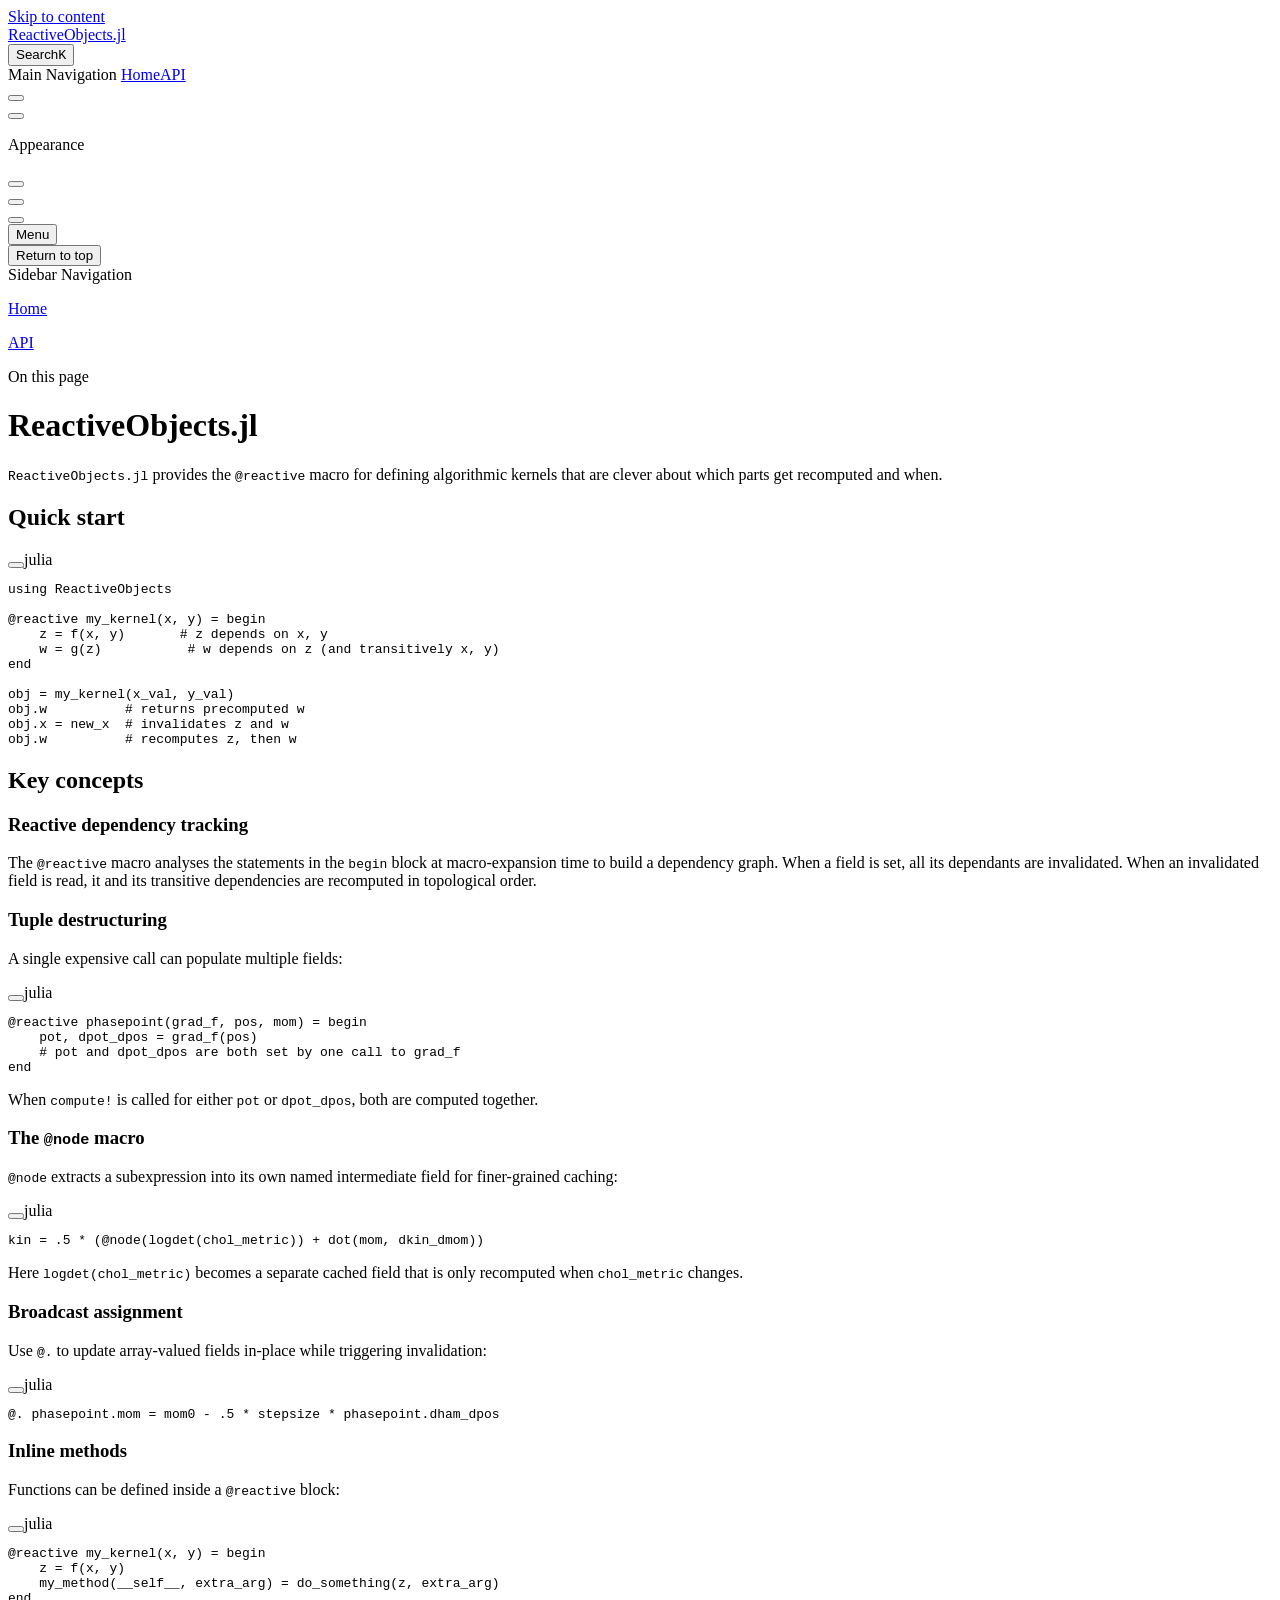
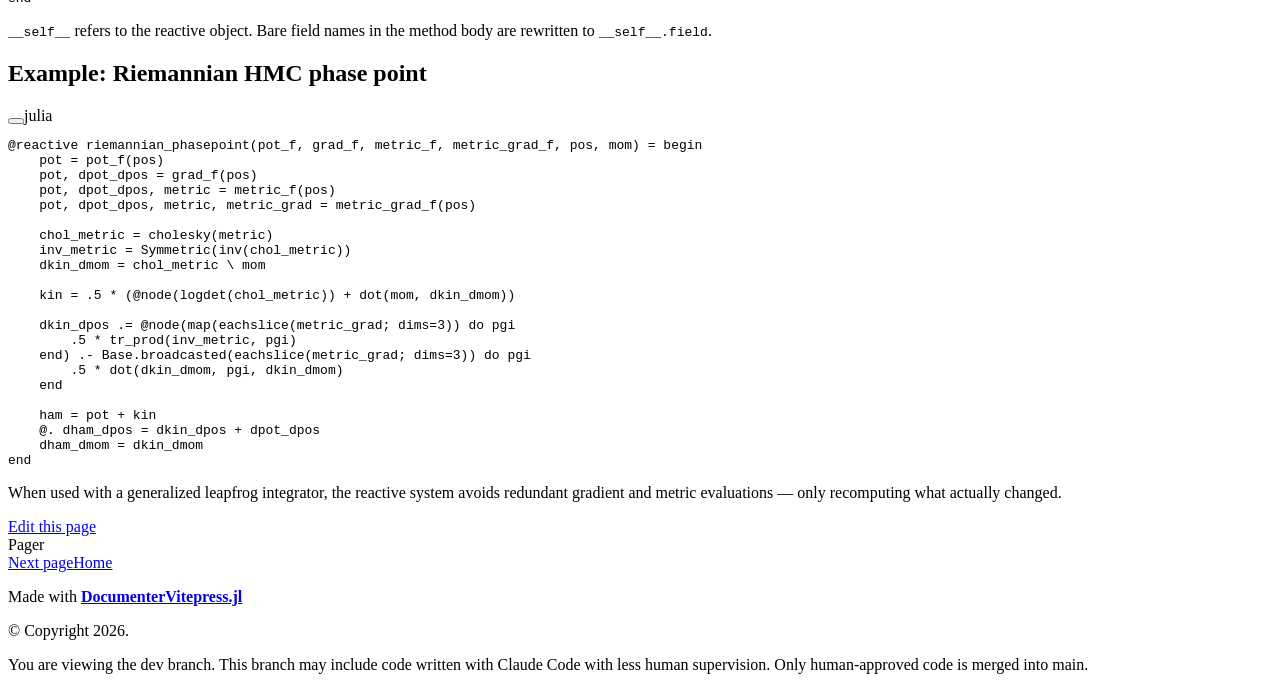
==== dev/index.html @ 57cd817f "build based on 8963e9d" ====
<!DOCTYPE html>
<html lang="en-US" dir="ltr">
  <head>
    <meta charset="utf-8">
    <meta name="viewport" content="width=device-width,initial-scale=1">
    <title>ReactiveObjects.jl</title>
    <meta name="description" content="Documentation for ReactiveObjects.jl">
    <meta name="generator" content="VitePress v1.6.4">
    <link rel="preload stylesheet" href="/ReactiveObjects.jl/dev/assets/style.dXjeJxON.css" as="style">
    <link rel="preload stylesheet" href="/ReactiveObjects.jl/dev/vp-icons.css" as="style">
    
    <script type="module" src="/ReactiveObjects.jl/dev/assets/app.Cey020go.js"></script>
    <link rel="preload" href="/ReactiveObjects.jl/dev/assets/inter-roman-latin.Di8DUHzh.woff2" as="font" type="font/woff2" crossorigin="">
    <link rel="modulepreload" href="/ReactiveObjects.jl/dev/assets/chunks/theme.Bztl6dAS.js">
    <link rel="modulepreload" href="/ReactiveObjects.jl/dev/assets/chunks/framework.Cctqs7mJ.js">
    <link rel="modulepreload" href="/ReactiveObjects.jl/dev/assets/index.md.0nLxZVmX.lean.js">
    <script src="/ReactiveObjects.jl/versions.js"></script>
    <script src="/ReactiveObjects.jl/dev/siteinfo.js"></script>
    <script id="check-dark-mode">(()=>{const e=localStorage.getItem("vitepress-theme-appearance")||"auto",a=window.matchMedia("(prefers-color-scheme: dark)").matches;(!e||e==="auto"?a:e==="dark")&&document.documentElement.classList.add("dark")})();</script>
    <script id="check-mac-os">document.documentElement.classList.toggle("mac",/Mac|iPhone|iPod|iPad/i.test(navigator.platform));</script>
  </head>
  <body>
    <div id="app"><div class="Layout" data-v-a9a9e638><!--[--><!--]--><!--[--><span tabindex="-1" data-v-492508fc></span><a href="#VPContent" class="VPSkipLink visually-hidden" data-v-492508fc>Skip to content</a><!--]--><!----><header class="VPNav" data-v-a9a9e638 data-v-f1e365da><div class="VPNavBar" data-v-f1e365da data-v-822684d1><div class="wrapper" data-v-822684d1><div class="container" data-v-822684d1><div class="title" data-v-822684d1><div class="VPNavBarTitle has-sidebar" data-v-822684d1 data-v-0f4f798b><a class="title" href="/ReactiveObjects.jl/dev/" data-v-0f4f798b><!--[--><!--]--><!----><span data-v-0f4f798b>ReactiveObjects.jl</span><!--[--><!--]--></a></div></div><div class="content" data-v-822684d1><div class="content-body" data-v-822684d1><!--[--><!--]--><div class="VPNavBarSearch search" data-v-822684d1><!--[--><!----><div id="local-search"><button type="button" class="DocSearch DocSearch-Button" aria-label="Search"><span class="DocSearch-Button-Container"><span class="vp-icon DocSearch-Search-Icon"></span><span class="DocSearch-Button-Placeholder">Search</span></span><span class="DocSearch-Button-Keys"><kbd class="DocSearch-Button-Key"></kbd><kbd class="DocSearch-Button-Key">K</kbd></span></button></div><!--]--></div><nav aria-labelledby="main-nav-aria-label" class="VPNavBarMenu menu" data-v-822684d1 data-v-e6d46098><span id="main-nav-aria-label" class="visually-hidden" data-v-e6d46098> Main Navigation </span><!--[--><!--[--><a class="VPLink link VPNavBarMenuLink" href="/ReactiveObjects.jl/dev/index" tabindex="0" data-v-e6d46098 data-v-956ec74c><!--[--><span data-v-956ec74c>Home</span><!--]--></a><!--]--><!--[--><a class="VPLink link VPNavBarMenuLink" href="/ReactiveObjects.jl/dev/api" tabindex="0" data-v-e6d46098 data-v-956ec74c><!--[--><span data-v-956ec74c>API</span><!--]--></a><!--]--><!--[--><!----><!--]--><!--]--></nav><!----><div class="VPNavBarAppearance appearance" data-v-822684d1 data-v-af096f4a><button class="VPSwitch VPSwitchAppearance" type="button" role="switch" title aria-checked="false" data-v-af096f4a data-v-e40a8bb6 data-v-4a1c76db><span class="check" data-v-4a1c76db><span class="icon" data-v-4a1c76db><!--[--><span class="vpi-sun sun" data-v-e40a8bb6></span><span class="vpi-moon moon" data-v-e40a8bb6></span><!--]--></span></span></button></div><div class="VPSocialLinks VPNavBarSocialLinks social-links" data-v-822684d1 data-v-164c457f data-v-ee7a9424><!--[--><a class="VPSocialLink no-icon" href="https://github.com/nsiccha/ReactiveObjects.jl" aria-label="github" target="_blank" rel="noopener" data-v-ee7a9424 data-v-d26d30cb><span class="vpi-social-github"></span></a><!--]--></div><div class="VPFlyout VPNavBarExtra extra" data-v-822684d1 data-v-925effce data-v-04f5c5e9><button type="button" class="button" aria-haspopup="true" aria-expanded="false" aria-label="extra navigation" data-v-04f5c5e9><span class="vpi-more-horizontal icon" data-v-04f5c5e9></span></button><div class="menu" data-v-04f5c5e9><div class="VPMenu" data-v-04f5c5e9 data-v-7dd3104a><!----><!--[--><!--[--><!----><div class="group" data-v-925effce><div class="item appearance" data-v-925effce><p class="label" data-v-925effce>Appearance</p><div class="appearance-action" data-v-925effce><button class="VPSwitch VPSwitchAppearance" type="button" role="switch" title aria-checked="false" data-v-925effce data-v-e40a8bb6 data-v-4a1c76db><span class="check" data-v-4a1c76db><span class="icon" data-v-4a1c76db><!--[--><span class="vpi-sun sun" data-v-e40a8bb6></span><span class="vpi-moon moon" data-v-e40a8bb6></span><!--]--></span></span></button></div></div></div><div class="group" data-v-925effce><div class="item social-links" data-v-925effce><div class="VPSocialLinks social-links-list" data-v-925effce data-v-ee7a9424><!--[--><a class="VPSocialLink no-icon" href="https://github.com/nsiccha/ReactiveObjects.jl" aria-label="github" target="_blank" rel="noopener" data-v-ee7a9424 data-v-d26d30cb><span class="vpi-social-github"></span></a><!--]--></div></div></div><!--]--><!--]--></div></div></div><!--[--><!--[--><!--[--><div class="VPFlyout VPNolebaseEnhancedReadabilitiesMenu VPNolebaseEnhancedReadabilitiesMenuFlyout" aria-label="Enhanced Readability" role="menuitem" data-v-04f5c5e9><button type="button" class="button" aria-haspopup="true" aria-expanded="false" data-v-04f5c5e9><span class="text" data-v-04f5c5e9><span class="i-icon-park-outline:book-open option-icon" data-v-04f5c5e9></span><!----><span class="vpi-chevron-down text-icon" data-v-04f5c5e9></span></span></button><div class="menu" data-v-04f5c5e9><div class="VPMenu" data-v-04f5c5e9 data-v-7dd3104a><!----><!--[--><!--]--></div></div></div><!--]--><!--]--><!--]--><button type="button" class="VPNavBarHamburger hamburger" aria-label="mobile navigation" aria-expanded="false" aria-controls="VPNavScreen" data-v-822684d1 data-v-5dea55bf><span class="container" data-v-5dea55bf><span class="top" data-v-5dea55bf></span><span class="middle" data-v-5dea55bf></span><span class="bottom" data-v-5dea55bf></span></span></button></div></div></div></div><div class="divider" data-v-822684d1><div class="divider-line" data-v-822684d1></div></div></div><!----></header><div class="VPLocalNav has-sidebar empty" data-v-a9a9e638 data-v-070ab83d><div class="container" data-v-070ab83d><button class="menu" aria-expanded="false" aria-controls="VPSidebarNav" data-v-070ab83d><span class="vpi-align-left menu-icon" data-v-070ab83d></span><span class="menu-text" data-v-070ab83d>Menu</span></button><div class="VPLocalNavOutlineDropdown" style="--vp-vh:0px;" data-v-070ab83d data-v-168ddf5d><button data-v-168ddf5d>Return to top</button><!----></div></div></div><aside class="VPSidebar" data-v-a9a9e638 data-v-18756405><div class="curtain" data-v-18756405></div><nav class="nav" id="VPSidebarNav" aria-labelledby="sidebar-aria-label" tabindex="-1" data-v-18756405><span class="visually-hidden" id="sidebar-aria-label" data-v-18756405> Sidebar Navigation </span><!--[--><!--]--><!--[--><div class="no-transition group" data-v-9e426adc><section class="VPSidebarItem level-0" data-v-9e426adc data-v-a4b0d9bf><!----><div class="items" data-v-a4b0d9bf><!--[--><div class="VPSidebarItem level-1 is-link" data-v-a4b0d9bf data-v-a4b0d9bf><div class="item" data-v-a4b0d9bf><div class="indicator" data-v-a4b0d9bf></div><a class="VPLink link link" href="/ReactiveObjects.jl/dev/index" data-v-a4b0d9bf><!--[--><p class="text" data-v-a4b0d9bf>Home</p><!--]--></a><!----></div><!----></div><div class="VPSidebarItem level-1 is-link" data-v-a4b0d9bf data-v-a4b0d9bf><div class="item" data-v-a4b0d9bf><div class="indicator" data-v-a4b0d9bf></div><a class="VPLink link link" href="/ReactiveObjects.jl/dev/api" data-v-a4b0d9bf><!--[--><p class="text" data-v-a4b0d9bf>API</p><!--]--></a><!----></div><!----></div><!--]--></div></section></div><!--]--><!--[--><!--]--></nav></aside><div class="VPContent has-sidebar" id="VPContent" data-v-a9a9e638 data-v-91765379><div class="VPDoc has-sidebar has-aside" data-v-91765379 data-v-83890dd9><!--[--><!--]--><div class="container" data-v-83890dd9><div class="aside" data-v-83890dd9><div class="aside-curtain" data-v-83890dd9></div><div class="aside-container" data-v-83890dd9><div class="aside-content" data-v-83890dd9><div class="VPDocAside" data-v-83890dd9 data-v-6d7b3c46><!--[--><!--]--><!--[--><!--]--><nav aria-labelledby="doc-outline-aria-label" class="VPDocAsideOutline" data-v-6d7b3c46 data-v-b38bf2ff><div class="content" data-v-b38bf2ff><div class="outline-marker" data-v-b38bf2ff></div><div aria-level="2" class="outline-title" id="doc-outline-aria-label" role="heading" data-v-b38bf2ff>On this page</div><ul class="VPDocOutlineItem root" data-v-b38bf2ff data-v-3f927ebe><!--[--><!--]--></ul></div></nav><!--[--><!--]--><div class="spacer" data-v-6d7b3c46></div><!--[--><!--]--><!----><!--[--><!--]--><!--[--><!--]--></div></div></div></div><div class="content" data-v-83890dd9><div class="content-container" data-v-83890dd9><!--[--><!--]--><main class="main" data-v-83890dd9><div style="position:relative;" class="vp-doc _ReactiveObjects_jl_dev_" data-v-83890dd9><div><h1 id="ReactiveObjects.jl" tabindex="-1">ReactiveObjects.jl <a class="header-anchor" href="#ReactiveObjects.jl" aria-label="Permalink to &quot;ReactiveObjects.jl {#ReactiveObjects.jl}&quot;">​</a></h1><p><code>ReactiveObjects.jl</code> provides the <code>@reactive</code> macro for defining algorithmic kernels that are clever about which parts get recomputed and when.</p><h2 id="Quick-start" tabindex="-1">Quick start <a class="header-anchor" href="#Quick-start" aria-label="Permalink to &quot;Quick start {#Quick-start}&quot;">​</a></h2><div class="language-julia vp-adaptive-theme"><button title="Copy Code" class="copy"></button><span class="lang">julia</span><pre class="shiki shiki-themes github-light github-dark vp-code" tabindex="0"><code><span class="line"><span style="--shiki-light:#D73A49;--shiki-dark:#F97583;">using</span><span style="--shiki-light:#24292E;--shiki-dark:#E1E4E8;"> ReactiveObjects</span></span>
<span class="line"></span>
<span class="line"><span style="--shiki-light:#005CC5;--shiki-dark:#79B8FF;">@reactive</span><span style="--shiki-light:#6F42C1;--shiki-dark:#B392F0;"> my_kernel</span><span style="--shiki-light:#24292E;--shiki-dark:#E1E4E8;">(x, y) </span><span style="--shiki-light:#D73A49;--shiki-dark:#F97583;">=</span><span style="--shiki-light:#D73A49;--shiki-dark:#F97583;"> begin</span></span>
<span class="line"><span style="--shiki-light:#24292E;--shiki-dark:#E1E4E8;">    z </span><span style="--shiki-light:#D73A49;--shiki-dark:#F97583;">=</span><span style="--shiki-light:#005CC5;--shiki-dark:#79B8FF;"> f</span><span style="--shiki-light:#24292E;--shiki-dark:#E1E4E8;">(x, y)       </span><span style="--shiki-light:#6A737D;--shiki-dark:#6A737D;"># z depends on x, y</span></span>
<span class="line"><span style="--shiki-light:#24292E;--shiki-dark:#E1E4E8;">    w </span><span style="--shiki-light:#D73A49;--shiki-dark:#F97583;">=</span><span style="--shiki-light:#005CC5;--shiki-dark:#79B8FF;"> g</span><span style="--shiki-light:#24292E;--shiki-dark:#E1E4E8;">(z)           </span><span style="--shiki-light:#6A737D;--shiki-dark:#6A737D;"># w depends on z (and transitively x, y)</span></span>
<span class="line"><span style="--shiki-light:#D73A49;--shiki-dark:#F97583;">end</span></span>
<span class="line"></span>
<span class="line"><span style="--shiki-light:#24292E;--shiki-dark:#E1E4E8;">obj </span><span style="--shiki-light:#D73A49;--shiki-dark:#F97583;">=</span><span style="--shiki-light:#005CC5;--shiki-dark:#79B8FF;"> my_kernel</span><span style="--shiki-light:#24292E;--shiki-dark:#E1E4E8;">(x_val, y_val)</span></span>
<span class="line"><span style="--shiki-light:#24292E;--shiki-dark:#E1E4E8;">obj</span><span style="--shiki-light:#D73A49;--shiki-dark:#F97583;">.</span><span style="--shiki-light:#24292E;--shiki-dark:#E1E4E8;">w          </span><span style="--shiki-light:#6A737D;--shiki-dark:#6A737D;"># returns precomputed w</span></span>
<span class="line"><span style="--shiki-light:#24292E;--shiki-dark:#E1E4E8;">obj</span><span style="--shiki-light:#D73A49;--shiki-dark:#F97583;">.</span><span style="--shiki-light:#24292E;--shiki-dark:#E1E4E8;">x </span><span style="--shiki-light:#D73A49;--shiki-dark:#F97583;">=</span><span style="--shiki-light:#24292E;--shiki-dark:#E1E4E8;"> new_x  </span><span style="--shiki-light:#6A737D;--shiki-dark:#6A737D;"># invalidates z and w</span></span>
<span class="line"><span style="--shiki-light:#24292E;--shiki-dark:#E1E4E8;">obj</span><span style="--shiki-light:#D73A49;--shiki-dark:#F97583;">.</span><span style="--shiki-light:#24292E;--shiki-dark:#E1E4E8;">w          </span><span style="--shiki-light:#6A737D;--shiki-dark:#6A737D;"># recomputes z, then w</span></span></code></pre></div><h2 id="Key-concepts" tabindex="-1">Key concepts <a class="header-anchor" href="#Key-concepts" aria-label="Permalink to &quot;Key concepts {#Key-concepts}&quot;">​</a></h2><h3 id="Reactive-dependency-tracking" tabindex="-1">Reactive dependency tracking <a class="header-anchor" href="#Reactive-dependency-tracking" aria-label="Permalink to &quot;Reactive dependency tracking {#Reactive-dependency-tracking}&quot;">​</a></h3><p>The <code>@reactive</code> macro analyses the statements in the <code>begin</code> block at macro-expansion time to build a dependency graph. When a field is set, all its dependants are invalidated. When an invalidated field is read, it and its transitive dependencies are recomputed in topological order.</p><h3 id="Tuple-destructuring" tabindex="-1">Tuple destructuring <a class="header-anchor" href="#Tuple-destructuring" aria-label="Permalink to &quot;Tuple destructuring {#Tuple-destructuring}&quot;">​</a></h3><p>A single expensive call can populate multiple fields:</p><div class="language-julia vp-adaptive-theme"><button title="Copy Code" class="copy"></button><span class="lang">julia</span><pre class="shiki shiki-themes github-light github-dark vp-code" tabindex="0"><code><span class="line"><span style="--shiki-light:#005CC5;--shiki-dark:#79B8FF;">@reactive</span><span style="--shiki-light:#6F42C1;--shiki-dark:#B392F0;"> phasepoint</span><span style="--shiki-light:#24292E;--shiki-dark:#E1E4E8;">(grad_f, pos, mom) </span><span style="--shiki-light:#D73A49;--shiki-dark:#F97583;">=</span><span style="--shiki-light:#D73A49;--shiki-dark:#F97583;"> begin</span></span>
<span class="line"><span style="--shiki-light:#24292E;--shiki-dark:#E1E4E8;">    pot, dpot_dpos </span><span style="--shiki-light:#D73A49;--shiki-dark:#F97583;">=</span><span style="--shiki-light:#005CC5;--shiki-dark:#79B8FF;"> grad_f</span><span style="--shiki-light:#24292E;--shiki-dark:#E1E4E8;">(pos)</span></span>
<span class="line"><span style="--shiki-light:#6A737D;--shiki-dark:#6A737D;">    # pot and dpot_dpos are both set by one call to grad_f</span></span>
<span class="line"><span style="--shiki-light:#D73A49;--shiki-dark:#F97583;">end</span></span></code></pre></div><p>When <code>compute!</code> is called for either <code>pot</code> or <code>dpot_dpos</code>, both are computed together.</p><h3 id="The-@node-macro" tabindex="-1">The <code>@node</code> macro <a class="header-anchor" href="#The-@node-macro" aria-label="Permalink to &quot;The `@node` macro {#The-@node-macro}&quot;">​</a></h3><p><code>@node</code> extracts a subexpression into its own named intermediate field for finer-grained caching:</p><div class="language-julia vp-adaptive-theme"><button title="Copy Code" class="copy"></button><span class="lang">julia</span><pre class="shiki shiki-themes github-light github-dark vp-code" tabindex="0"><code><span class="line"><span style="--shiki-light:#24292E;--shiki-dark:#E1E4E8;">kin </span><span style="--shiki-light:#D73A49;--shiki-dark:#F97583;">=</span><span style="--shiki-light:#24292E;--shiki-dark:#E1E4E8;"> .</span><span style="--shiki-light:#005CC5;--shiki-dark:#79B8FF;">5</span><span style="--shiki-light:#D73A49;--shiki-dark:#F97583;"> *</span><span style="--shiki-light:#24292E;--shiki-dark:#E1E4E8;"> (</span><span style="--shiki-light:#005CC5;--shiki-dark:#79B8FF;">@node</span><span style="--shiki-light:#24292E;--shiki-dark:#E1E4E8;">(</span><span style="--shiki-light:#005CC5;--shiki-dark:#79B8FF;">logdet</span><span style="--shiki-light:#24292E;--shiki-dark:#E1E4E8;">(chol_metric)) </span><span style="--shiki-light:#D73A49;--shiki-dark:#F97583;">+</span><span style="--shiki-light:#005CC5;--shiki-dark:#79B8FF;"> dot</span><span style="--shiki-light:#24292E;--shiki-dark:#E1E4E8;">(mom, dkin_dmom))</span></span></code></pre></div><p>Here <code>logdet(chol_metric)</code> becomes a separate cached field that is only recomputed when <code>chol_metric</code> changes.</p><h3 id="Broadcast-assignment" tabindex="-1">Broadcast assignment <a class="header-anchor" href="#Broadcast-assignment" aria-label="Permalink to &quot;Broadcast assignment {#Broadcast-assignment}&quot;">​</a></h3><p>Use <code>@.</code> to update array-valued fields in-place while triggering invalidation:</p><div class="language-julia vp-adaptive-theme"><button title="Copy Code" class="copy"></button><span class="lang">julia</span><pre class="shiki shiki-themes github-light github-dark vp-code" tabindex="0"><code><span class="line"><span style="--shiki-light:#005CC5;--shiki-dark:#79B8FF;">@.</span><span style="--shiki-light:#24292E;--shiki-dark:#E1E4E8;"> phasepoint</span><span style="--shiki-light:#D73A49;--shiki-dark:#F97583;">.</span><span style="--shiki-light:#24292E;--shiki-dark:#E1E4E8;">mom </span><span style="--shiki-light:#D73A49;--shiki-dark:#F97583;">=</span><span style="--shiki-light:#24292E;--shiki-dark:#E1E4E8;"> mom0 </span><span style="--shiki-light:#D73A49;--shiki-dark:#F97583;">-</span><span style="--shiki-light:#24292E;--shiki-dark:#E1E4E8;"> .</span><span style="--shiki-light:#005CC5;--shiki-dark:#79B8FF;">5</span><span style="--shiki-light:#D73A49;--shiki-dark:#F97583;"> *</span><span style="--shiki-light:#24292E;--shiki-dark:#E1E4E8;"> stepsize </span><span style="--shiki-light:#D73A49;--shiki-dark:#F97583;">*</span><span style="--shiki-light:#24292E;--shiki-dark:#E1E4E8;"> phasepoint</span><span style="--shiki-light:#D73A49;--shiki-dark:#F97583;">.</span><span style="--shiki-light:#24292E;--shiki-dark:#E1E4E8;">dham_dpos</span></span></code></pre></div><h3 id="Inline-methods" tabindex="-1">Inline methods <a class="header-anchor" href="#Inline-methods" aria-label="Permalink to &quot;Inline methods {#Inline-methods}&quot;">​</a></h3><p>Functions can be defined inside a <code>@reactive</code> block:</p><div class="language-julia vp-adaptive-theme"><button title="Copy Code" class="copy"></button><span class="lang">julia</span><pre class="shiki shiki-themes github-light github-dark vp-code" tabindex="0"><code><span class="line"><span style="--shiki-light:#005CC5;--shiki-dark:#79B8FF;">@reactive</span><span style="--shiki-light:#6F42C1;--shiki-dark:#B392F0;"> my_kernel</span><span style="--shiki-light:#24292E;--shiki-dark:#E1E4E8;">(x, y) </span><span style="--shiki-light:#D73A49;--shiki-dark:#F97583;">=</span><span style="--shiki-light:#D73A49;--shiki-dark:#F97583;"> begin</span></span>
<span class="line"><span style="--shiki-light:#24292E;--shiki-dark:#E1E4E8;">    z </span><span style="--shiki-light:#D73A49;--shiki-dark:#F97583;">=</span><span style="--shiki-light:#005CC5;--shiki-dark:#79B8FF;"> f</span><span style="--shiki-light:#24292E;--shiki-dark:#E1E4E8;">(x, y)</span></span>
<span class="line"><span style="--shiki-light:#6F42C1;--shiki-dark:#B392F0;">    my_method</span><span style="--shiki-light:#24292E;--shiki-dark:#E1E4E8;">(__self__, extra_arg) </span><span style="--shiki-light:#D73A49;--shiki-dark:#F97583;">=</span><span style="--shiki-light:#005CC5;--shiki-dark:#79B8FF;"> do_something</span><span style="--shiki-light:#24292E;--shiki-dark:#E1E4E8;">(z, extra_arg)</span></span>
<span class="line"><span style="--shiki-light:#D73A49;--shiki-dark:#F97583;">end</span></span></code></pre></div><p><code>__self__</code> refers to the reactive object. Bare field names in the method body are rewritten to <code>__self__.field</code>.</p><h2 id="Example:-Riemannian-HMC-phase-point" tabindex="-1">Example: Riemannian HMC phase point <a class="header-anchor" href="#Example:-Riemannian-HMC-phase-point" aria-label="Permalink to &quot;Example: Riemannian HMC phase point {#Example:-Riemannian-HMC-phase-point}&quot;">​</a></h2><div class="language-julia vp-adaptive-theme"><button title="Copy Code" class="copy"></button><span class="lang">julia</span><pre class="shiki shiki-themes github-light github-dark vp-code" tabindex="0"><code><span class="line"><span style="--shiki-light:#005CC5;--shiki-dark:#79B8FF;">@reactive</span><span style="--shiki-light:#6F42C1;--shiki-dark:#B392F0;"> riemannian_phasepoint</span><span style="--shiki-light:#24292E;--shiki-dark:#E1E4E8;">(pot_f, grad_f, metric_f, metric_grad_f, pos, mom) </span><span style="--shiki-light:#D73A49;--shiki-dark:#F97583;">=</span><span style="--shiki-light:#D73A49;--shiki-dark:#F97583;"> begin</span></span>
<span class="line"><span style="--shiki-light:#24292E;--shiki-dark:#E1E4E8;">    pot </span><span style="--shiki-light:#D73A49;--shiki-dark:#F97583;">=</span><span style="--shiki-light:#005CC5;--shiki-dark:#79B8FF;"> pot_f</span><span style="--shiki-light:#24292E;--shiki-dark:#E1E4E8;">(pos)</span></span>
<span class="line"><span style="--shiki-light:#24292E;--shiki-dark:#E1E4E8;">    pot, dpot_dpos </span><span style="--shiki-light:#D73A49;--shiki-dark:#F97583;">=</span><span style="--shiki-light:#005CC5;--shiki-dark:#79B8FF;"> grad_f</span><span style="--shiki-light:#24292E;--shiki-dark:#E1E4E8;">(pos)</span></span>
<span class="line"><span style="--shiki-light:#24292E;--shiki-dark:#E1E4E8;">    pot, dpot_dpos, metric </span><span style="--shiki-light:#D73A49;--shiki-dark:#F97583;">=</span><span style="--shiki-light:#005CC5;--shiki-dark:#79B8FF;"> metric_f</span><span style="--shiki-light:#24292E;--shiki-dark:#E1E4E8;">(pos)</span></span>
<span class="line"><span style="--shiki-light:#24292E;--shiki-dark:#E1E4E8;">    pot, dpot_dpos, metric, metric_grad </span><span style="--shiki-light:#D73A49;--shiki-dark:#F97583;">=</span><span style="--shiki-light:#005CC5;--shiki-dark:#79B8FF;"> metric_grad_f</span><span style="--shiki-light:#24292E;--shiki-dark:#E1E4E8;">(pos)</span></span>
<span class="line"></span>
<span class="line"><span style="--shiki-light:#24292E;--shiki-dark:#E1E4E8;">    chol_metric </span><span style="--shiki-light:#D73A49;--shiki-dark:#F97583;">=</span><span style="--shiki-light:#005CC5;--shiki-dark:#79B8FF;"> cholesky</span><span style="--shiki-light:#24292E;--shiki-dark:#E1E4E8;">(metric)</span></span>
<span class="line"><span style="--shiki-light:#24292E;--shiki-dark:#E1E4E8;">    inv_metric </span><span style="--shiki-light:#D73A49;--shiki-dark:#F97583;">=</span><span style="--shiki-light:#005CC5;--shiki-dark:#79B8FF;"> Symmetric</span><span style="--shiki-light:#24292E;--shiki-dark:#E1E4E8;">(</span><span style="--shiki-light:#005CC5;--shiki-dark:#79B8FF;">inv</span><span style="--shiki-light:#24292E;--shiki-dark:#E1E4E8;">(chol_metric))</span></span>
<span class="line"><span style="--shiki-light:#24292E;--shiki-dark:#E1E4E8;">    dkin_dmom </span><span style="--shiki-light:#D73A49;--shiki-dark:#F97583;">=</span><span style="--shiki-light:#24292E;--shiki-dark:#E1E4E8;"> chol_metric </span><span style="--shiki-light:#D73A49;--shiki-dark:#F97583;">\</span><span style="--shiki-light:#24292E;--shiki-dark:#E1E4E8;"> mom</span></span>
<span class="line"></span>
<span class="line"><span style="--shiki-light:#24292E;--shiki-dark:#E1E4E8;">    kin </span><span style="--shiki-light:#D73A49;--shiki-dark:#F97583;">=</span><span style="--shiki-light:#24292E;--shiki-dark:#E1E4E8;"> .</span><span style="--shiki-light:#005CC5;--shiki-dark:#79B8FF;">5</span><span style="--shiki-light:#D73A49;--shiki-dark:#F97583;"> *</span><span style="--shiki-light:#24292E;--shiki-dark:#E1E4E8;"> (</span><span style="--shiki-light:#005CC5;--shiki-dark:#79B8FF;">@node</span><span style="--shiki-light:#24292E;--shiki-dark:#E1E4E8;">(</span><span style="--shiki-light:#005CC5;--shiki-dark:#79B8FF;">logdet</span><span style="--shiki-light:#24292E;--shiki-dark:#E1E4E8;">(chol_metric)) </span><span style="--shiki-light:#D73A49;--shiki-dark:#F97583;">+</span><span style="--shiki-light:#005CC5;--shiki-dark:#79B8FF;"> dot</span><span style="--shiki-light:#24292E;--shiki-dark:#E1E4E8;">(mom, dkin_dmom))</span></span>
<span class="line"></span>
<span class="line"><span style="--shiki-light:#24292E;--shiki-dark:#E1E4E8;">    dkin_dpos .</span><span style="--shiki-light:#D73A49;--shiki-dark:#F97583;">=</span><span style="--shiki-light:#005CC5;--shiki-dark:#79B8FF;"> @node</span><span style="--shiki-light:#24292E;--shiki-dark:#E1E4E8;">(</span><span style="--shiki-light:#005CC5;--shiki-dark:#79B8FF;">map</span><span style="--shiki-light:#24292E;--shiki-dark:#E1E4E8;">(</span><span style="--shiki-light:#005CC5;--shiki-dark:#79B8FF;">eachslice</span><span style="--shiki-light:#24292E;--shiki-dark:#E1E4E8;">(metric_grad; dims</span><span style="--shiki-light:#D73A49;--shiki-dark:#F97583;">=</span><span style="--shiki-light:#005CC5;--shiki-dark:#79B8FF;">3</span><span style="--shiki-light:#24292E;--shiki-dark:#E1E4E8;">)) </span><span style="--shiki-light:#D73A49;--shiki-dark:#F97583;">do</span><span style="--shiki-light:#24292E;--shiki-dark:#E1E4E8;"> pgi</span></span>
<span class="line"><span style="--shiki-light:#24292E;--shiki-dark:#E1E4E8;">        .</span><span style="--shiki-light:#005CC5;--shiki-dark:#79B8FF;">5</span><span style="--shiki-light:#D73A49;--shiki-dark:#F97583;"> *</span><span style="--shiki-light:#005CC5;--shiki-dark:#79B8FF;"> tr_prod</span><span style="--shiki-light:#24292E;--shiki-dark:#E1E4E8;">(inv_metric, pgi)</span></span>
<span class="line"><span style="--shiki-light:#D73A49;--shiki-dark:#F97583;">    end</span><span style="--shiki-light:#24292E;--shiki-dark:#E1E4E8;">) </span><span style="--shiki-light:#D73A49;--shiki-dark:#F97583;">.-</span><span style="--shiki-light:#24292E;--shiki-dark:#E1E4E8;"> Base</span><span style="--shiki-light:#D73A49;--shiki-dark:#F97583;">.</span><span style="--shiki-light:#005CC5;--shiki-dark:#79B8FF;">broadcasted</span><span style="--shiki-light:#24292E;--shiki-dark:#E1E4E8;">(</span><span style="--shiki-light:#005CC5;--shiki-dark:#79B8FF;">eachslice</span><span style="--shiki-light:#24292E;--shiki-dark:#E1E4E8;">(metric_grad; dims</span><span style="--shiki-light:#D73A49;--shiki-dark:#F97583;">=</span><span style="--shiki-light:#005CC5;--shiki-dark:#79B8FF;">3</span><span style="--shiki-light:#24292E;--shiki-dark:#E1E4E8;">)) </span><span style="--shiki-light:#D73A49;--shiki-dark:#F97583;">do</span><span style="--shiki-light:#24292E;--shiki-dark:#E1E4E8;"> pgi</span></span>
<span class="line"><span style="--shiki-light:#24292E;--shiki-dark:#E1E4E8;">        .</span><span style="--shiki-light:#005CC5;--shiki-dark:#79B8FF;">5</span><span style="--shiki-light:#D73A49;--shiki-dark:#F97583;"> *</span><span style="--shiki-light:#005CC5;--shiki-dark:#79B8FF;"> dot</span><span style="--shiki-light:#24292E;--shiki-dark:#E1E4E8;">(dkin_dmom, pgi, dkin_dmom)</span></span>
<span class="line"><span style="--shiki-light:#D73A49;--shiki-dark:#F97583;">    end</span></span>
<span class="line"></span>
<span class="line"><span style="--shiki-light:#24292E;--shiki-dark:#E1E4E8;">    ham </span><span style="--shiki-light:#D73A49;--shiki-dark:#F97583;">=</span><span style="--shiki-light:#24292E;--shiki-dark:#E1E4E8;"> pot </span><span style="--shiki-light:#D73A49;--shiki-dark:#F97583;">+</span><span style="--shiki-light:#24292E;--shiki-dark:#E1E4E8;"> kin</span></span>
<span class="line"><span style="--shiki-light:#005CC5;--shiki-dark:#79B8FF;">    @.</span><span style="--shiki-light:#24292E;--shiki-dark:#E1E4E8;"> dham_dpos </span><span style="--shiki-light:#D73A49;--shiki-dark:#F97583;">=</span><span style="--shiki-light:#24292E;--shiki-dark:#E1E4E8;"> dkin_dpos </span><span style="--shiki-light:#D73A49;--shiki-dark:#F97583;">+</span><span style="--shiki-light:#24292E;--shiki-dark:#E1E4E8;"> dpot_dpos</span></span>
<span class="line"><span style="--shiki-light:#24292E;--shiki-dark:#E1E4E8;">    dham_dmom </span><span style="--shiki-light:#D73A49;--shiki-dark:#F97583;">=</span><span style="--shiki-light:#24292E;--shiki-dark:#E1E4E8;"> dkin_dmom</span></span>
<span class="line"><span style="--shiki-light:#D73A49;--shiki-dark:#F97583;">end</span></span></code></pre></div><p>When used with a generalized leapfrog integrator, the reactive system avoids redundant gradient and metric evaluations — only recomputing what actually changed.</p></div></div></main><footer class="VPDocFooter" data-v-83890dd9 data-v-4f9813fa><!--[--><!--]--><div class="edit-info" data-v-4f9813fa><div class="edit-link" data-v-4f9813fa><a class="VPLink link vp-external-link-icon no-icon edit-link-button" href="https://github.com/nsiccha/ReactiveObjects.jl/edit/dev/docs/src/index.md" target="_blank" rel="noreferrer" data-v-4f9813fa><!--[--><span class="vpi-square-pen edit-link-icon" data-v-4f9813fa></span> Edit this page<!--]--></a></div><!----></div><nav class="prev-next" aria-labelledby="doc-footer-aria-label" data-v-4f9813fa><span class="visually-hidden" id="doc-footer-aria-label" data-v-4f9813fa>Pager</span><div class="pager" data-v-4f9813fa><!----></div><div class="pager" data-v-4f9813fa><a class="VPLink link pager-link next" href="/ReactiveObjects.jl/dev/index" data-v-4f9813fa><!--[--><span class="desc" data-v-4f9813fa>Next page</span><span class="title" data-v-4f9813fa>Home</span><!--]--></a></div></nav></footer><!--[--><!--]--></div></div></div><!--[--><!--]--></div></div><footer class="VPFooter has-sidebar" data-v-a9a9e638 data-v-c970a860><div class="container" data-v-c970a860><p class="message" data-v-c970a860>Made with <a href="https://luxdl.github.io/DocumenterVitepress.jl/dev/" target="_blank"><strong>DocumenterVitepress.jl</strong></a><br></p><p class="copyright" data-v-c970a860>© Copyright 2026.</p></div></footer><!--[--><div class="warning-banner" data-v-64d3ad24>You are viewing the dev branch. This branch may include code written with Claude Code with less human supervision. Only human-approved code is merged into main.</div><!--]--></div></div>
    <script>window.__VP_HASH_MAP__=JSON.parse("{\"api.md\":\"COFR_BAe\",\"index.md\":\"0nLxZVmX\"}");window.__VP_SITE_DATA__=JSON.parse("{\"lang\":\"en-US\",\"dir\":\"ltr\",\"title\":\"ReactiveObjects.jl\",\"description\":\"Documentation for ReactiveObjects.jl\",\"base\":\"/ReactiveObjects.jl/dev/\",\"head\":[],\"router\":{\"prefetchLinks\":true},\"appearance\":true,\"themeConfig\":{\"outline\":\"deep\",\"search\":{\"provider\":\"local\",\"options\":{\"detailedView\":true}},\"nav\":[{\"text\":\"Home\",\"link\":\"/index\"},{\"text\":\"API\",\"link\":\"/api\"},{\"component\":\"VersionPicker\"}],\"sidebar\":[{\"text\":\"Home\",\"link\":\"/index\"},{\"text\":\"API\",\"link\":\"/api\"}],\"editLink\":{\"pattern\":\"https://github.com/nsiccha/ReactiveObjects.jl/edit/dev/docs/src/:path\"},\"socialLinks\":[{\"icon\":\"github\",\"link\":\"https://github.com/nsiccha/ReactiveObjects.jl\"}],\"footer\":{\"message\":\"Made with <a href=\\\"https://luxdl.github.io/DocumenterVitepress.jl/dev/\\\" target=\\\"_blank\\\"><strong>DocumenterVitepress.jl</strong></a><br>\",\"copyright\":\"© Copyright 2026.\"}},\"locales\":{},\"scrollOffset\":134,\"cleanUrls\":true}");</script>
    
  </body>
</html>
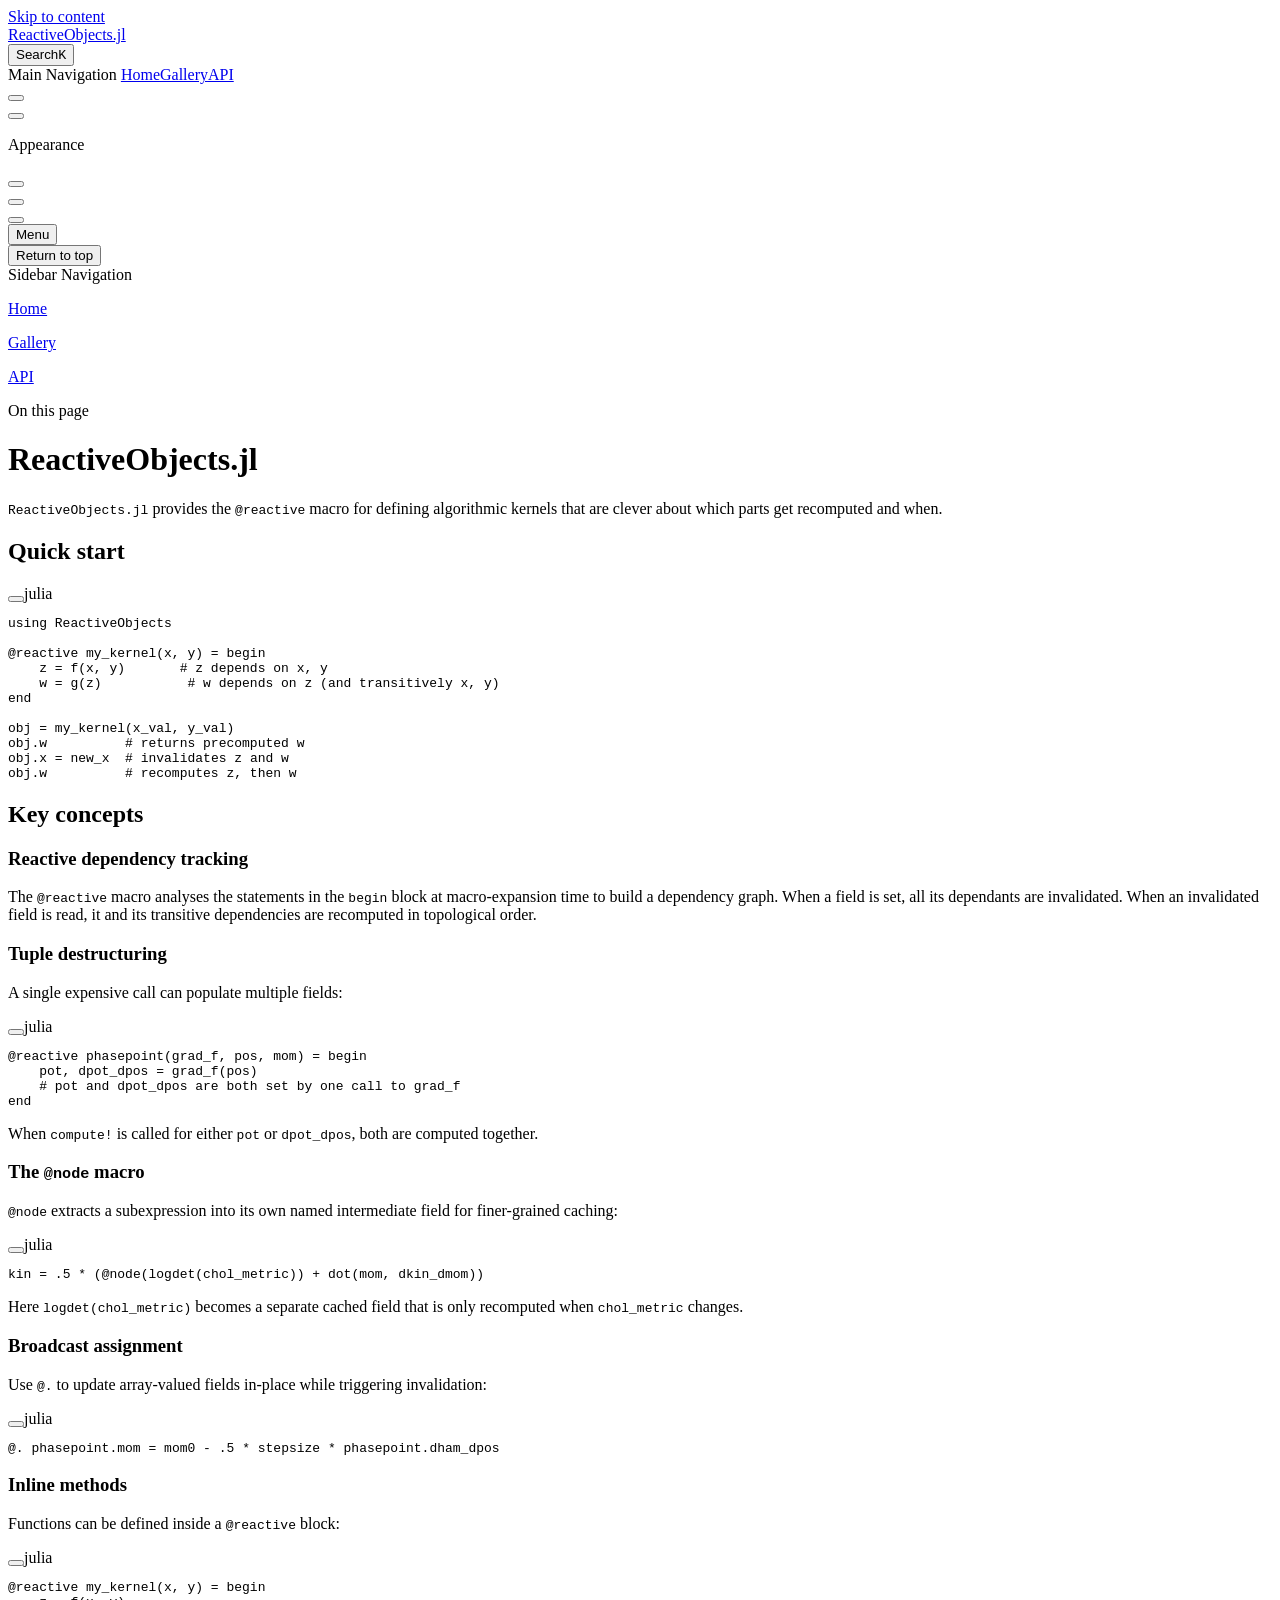
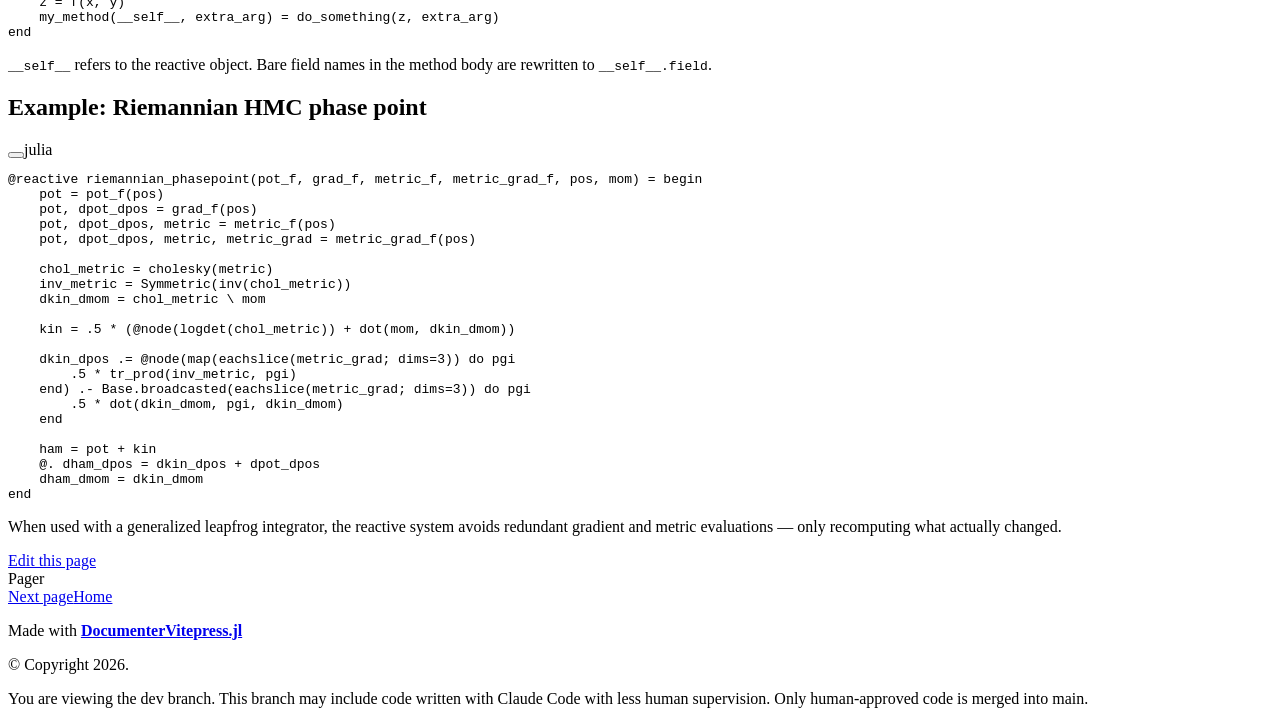
==== commit a4657c13: "build based on bb42c85" ====
--- a/dev/index.html
+++ b/dev/index.html
@@ -6,21 +6,22 @@
     <title>ReactiveObjects.jl</title>
     <meta name="description" content="Documentation for ReactiveObjects.jl">
     <meta name="generator" content="VitePress v1.6.4">
-    <link rel="preload stylesheet" href="/ReactiveObjects.jl/dev/assets/style.dXjeJxON.css" as="style">
+    <link rel="preload stylesheet" href="/ReactiveObjects.jl/dev/assets/style.F_cI4xic.css" as="style">
     <link rel="preload stylesheet" href="/ReactiveObjects.jl/dev/vp-icons.css" as="style">
     
-    <script type="module" src="/ReactiveObjects.jl/dev/assets/app.Cey020go.js"></script>
+    <script type="module" src="/ReactiveObjects.jl/dev/assets/app.BuJQiIc0.js"></script>
     <link rel="preload" href="/ReactiveObjects.jl/dev/assets/inter-roman-latin.Di8DUHzh.woff2" as="font" type="font/woff2" crossorigin="">
-    <link rel="modulepreload" href="/ReactiveObjects.jl/dev/assets/chunks/theme.Bztl6dAS.js">
-    <link rel="modulepreload" href="/ReactiveObjects.jl/dev/assets/chunks/framework.Cctqs7mJ.js">
-    <link rel="modulepreload" href="/ReactiveObjects.jl/dev/assets/index.md.0nLxZVmX.lean.js">
+    <link rel="modulepreload" href="/ReactiveObjects.jl/dev/assets/chunks/theme.BfKd25jc.js">
+    <link rel="modulepreload" href="/ReactiveObjects.jl/dev/assets/chunks/framework.pWJq5Awe.js">
+    <link rel="modulepreload" href="/ReactiveObjects.jl/dev/assets/index.md.BaGu5a1V.lean.js">
+    <meta name="robots" content="noindex, nofollow">
     <script src="/ReactiveObjects.jl/versions.js"></script>
     <script src="/ReactiveObjects.jl/dev/siteinfo.js"></script>
     <script id="check-dark-mode">(()=>{const e=localStorage.getItem("vitepress-theme-appearance")||"auto",a=window.matchMedia("(prefers-color-scheme: dark)").matches;(!e||e==="auto"?a:e==="dark")&&document.documentElement.classList.add("dark")})();</script>
     <script id="check-mac-os">document.documentElement.classList.toggle("mac",/Mac|iPhone|iPod|iPad/i.test(navigator.platform));</script>
   </head>
   <body>
-    <div id="app"><div class="Layout" data-v-a9a9e638><!--[--><!--]--><!--[--><span tabindex="-1" data-v-492508fc></span><a href="#VPContent" class="VPSkipLink visually-hidden" data-v-492508fc>Skip to content</a><!--]--><!----><header class="VPNav" data-v-a9a9e638 data-v-f1e365da><div class="VPNavBar" data-v-f1e365da data-v-822684d1><div class="wrapper" data-v-822684d1><div class="container" data-v-822684d1><div class="title" data-v-822684d1><div class="VPNavBarTitle has-sidebar" data-v-822684d1 data-v-0f4f798b><a class="title" href="/ReactiveObjects.jl/dev/" data-v-0f4f798b><!--[--><!--]--><!----><span data-v-0f4f798b>ReactiveObjects.jl</span><!--[--><!--]--></a></div></div><div class="content" data-v-822684d1><div class="content-body" data-v-822684d1><!--[--><!--]--><div class="VPNavBarSearch search" data-v-822684d1><!--[--><!----><div id="local-search"><button type="button" class="DocSearch DocSearch-Button" aria-label="Search"><span class="DocSearch-Button-Container"><span class="vp-icon DocSearch-Search-Icon"></span><span class="DocSearch-Button-Placeholder">Search</span></span><span class="DocSearch-Button-Keys"><kbd class="DocSearch-Button-Key"></kbd><kbd class="DocSearch-Button-Key">K</kbd></span></button></div><!--]--></div><nav aria-labelledby="main-nav-aria-label" class="VPNavBarMenu menu" data-v-822684d1 data-v-e6d46098><span id="main-nav-aria-label" class="visually-hidden" data-v-e6d46098> Main Navigation </span><!--[--><!--[--><a class="VPLink link VPNavBarMenuLink" href="/ReactiveObjects.jl/dev/index" tabindex="0" data-v-e6d46098 data-v-956ec74c><!--[--><span data-v-956ec74c>Home</span><!--]--></a><!--]--><!--[--><a class="VPLink link VPNavBarMenuLink" href="/ReactiveObjects.jl/dev/api" tabindex="0" data-v-e6d46098 data-v-956ec74c><!--[--><span data-v-956ec74c>API</span><!--]--></a><!--]--><!--[--><!----><!--]--><!--]--></nav><!----><div class="VPNavBarAppearance appearance" data-v-822684d1 data-v-af096f4a><button class="VPSwitch VPSwitchAppearance" type="button" role="switch" title aria-checked="false" data-v-af096f4a data-v-e40a8bb6 data-v-4a1c76db><span class="check" data-v-4a1c76db><span class="icon" data-v-4a1c76db><!--[--><span class="vpi-sun sun" data-v-e40a8bb6></span><span class="vpi-moon moon" data-v-e40a8bb6></span><!--]--></span></span></button></div><div class="VPSocialLinks VPNavBarSocialLinks social-links" data-v-822684d1 data-v-164c457f data-v-ee7a9424><!--[--><a class="VPSocialLink no-icon" href="https://github.com/nsiccha/ReactiveObjects.jl" aria-label="github" target="_blank" rel="noopener" data-v-ee7a9424 data-v-d26d30cb><span class="vpi-social-github"></span></a><!--]--></div><div class="VPFlyout VPNavBarExtra extra" data-v-822684d1 data-v-925effce data-v-04f5c5e9><button type="button" class="button" aria-haspopup="true" aria-expanded="false" aria-label="extra navigation" data-v-04f5c5e9><span class="vpi-more-horizontal icon" data-v-04f5c5e9></span></button><div class="menu" data-v-04f5c5e9><div class="VPMenu" data-v-04f5c5e9 data-v-7dd3104a><!----><!--[--><!--[--><!----><div class="group" data-v-925effce><div class="item appearance" data-v-925effce><p class="label" data-v-925effce>Appearance</p><div class="appearance-action" data-v-925effce><button class="VPSwitch VPSwitchAppearance" type="button" role="switch" title aria-checked="false" data-v-925effce data-v-e40a8bb6 data-v-4a1c76db><span class="check" data-v-4a1c76db><span class="icon" data-v-4a1c76db><!--[--><span class="vpi-sun sun" data-v-e40a8bb6></span><span class="vpi-moon moon" data-v-e40a8bb6></span><!--]--></span></span></button></div></div></div><div class="group" data-v-925effce><div class="item social-links" data-v-925effce><div class="VPSocialLinks social-links-list" data-v-925effce data-v-ee7a9424><!--[--><a class="VPSocialLink no-icon" href="https://github.com/nsiccha/ReactiveObjects.jl" aria-label="github" target="_blank" rel="noopener" data-v-ee7a9424 data-v-d26d30cb><span class="vpi-social-github"></span></a><!--]--></div></div></div><!--]--><!--]--></div></div></div><!--[--><!--[--><!--[--><div class="VPFlyout VPNolebaseEnhancedReadabilitiesMenu VPNolebaseEnhancedReadabilitiesMenuFlyout" aria-label="Enhanced Readability" role="menuitem" data-v-04f5c5e9><button type="button" class="button" aria-haspopup="true" aria-expanded="false" data-v-04f5c5e9><span class="text" data-v-04f5c5e9><span class="i-icon-park-outline:book-open option-icon" data-v-04f5c5e9></span><!----><span class="vpi-chevron-down text-icon" data-v-04f5c5e9></span></span></button><div class="menu" data-v-04f5c5e9><div class="VPMenu" data-v-04f5c5e9 data-v-7dd3104a><!----><!--[--><!--]--></div></div></div><!--]--><!--]--><!--]--><button type="button" class="VPNavBarHamburger hamburger" aria-label="mobile navigation" aria-expanded="false" aria-controls="VPNavScreen" data-v-822684d1 data-v-5dea55bf><span class="container" data-v-5dea55bf><span class="top" data-v-5dea55bf></span><span class="middle" data-v-5dea55bf></span><span class="bottom" data-v-5dea55bf></span></span></button></div></div></div></div><div class="divider" data-v-822684d1><div class="divider-line" data-v-822684d1></div></div></div><!----></header><div class="VPLocalNav has-sidebar empty" data-v-a9a9e638 data-v-070ab83d><div class="container" data-v-070ab83d><button class="menu" aria-expanded="false" aria-controls="VPSidebarNav" data-v-070ab83d><span class="vpi-align-left menu-icon" data-v-070ab83d></span><span class="menu-text" data-v-070ab83d>Menu</span></button><div class="VPLocalNavOutlineDropdown" style="--vp-vh:0px;" data-v-070ab83d data-v-168ddf5d><button data-v-168ddf5d>Return to top</button><!----></div></div></div><aside class="VPSidebar" data-v-a9a9e638 data-v-18756405><div class="curtain" data-v-18756405></div><nav class="nav" id="VPSidebarNav" aria-labelledby="sidebar-aria-label" tabindex="-1" data-v-18756405><span class="visually-hidden" id="sidebar-aria-label" data-v-18756405> Sidebar Navigation </span><!--[--><!--]--><!--[--><div class="no-transition group" data-v-9e426adc><section class="VPSidebarItem level-0" data-v-9e426adc data-v-a4b0d9bf><!----><div class="items" data-v-a4b0d9bf><!--[--><div class="VPSidebarItem level-1 is-link" data-v-a4b0d9bf data-v-a4b0d9bf><div class="item" data-v-a4b0d9bf><div class="indicator" data-v-a4b0d9bf></div><a class="VPLink link link" href="/ReactiveObjects.jl/dev/index" data-v-a4b0d9bf><!--[--><p class="text" data-v-a4b0d9bf>Home</p><!--]--></a><!----></div><!----></div><div class="VPSidebarItem level-1 is-link" data-v-a4b0d9bf data-v-a4b0d9bf><div class="item" data-v-a4b0d9bf><div class="indicator" data-v-a4b0d9bf></div><a class="VPLink link link" href="/ReactiveObjects.jl/dev/api" data-v-a4b0d9bf><!--[--><p class="text" data-v-a4b0d9bf>API</p><!--]--></a><!----></div><!----></div><!--]--></div></section></div><!--]--><!--[--><!--]--></nav></aside><div class="VPContent has-sidebar" id="VPContent" data-v-a9a9e638 data-v-91765379><div class="VPDoc has-sidebar has-aside" data-v-91765379 data-v-83890dd9><!--[--><!--]--><div class="container" data-v-83890dd9><div class="aside" data-v-83890dd9><div class="aside-curtain" data-v-83890dd9></div><div class="aside-container" data-v-83890dd9><div class="aside-content" data-v-83890dd9><div class="VPDocAside" data-v-83890dd9 data-v-6d7b3c46><!--[--><!--]--><!--[--><!--]--><nav aria-labelledby="doc-outline-aria-label" class="VPDocAsideOutline" data-v-6d7b3c46 data-v-b38bf2ff><div class="content" data-v-b38bf2ff><div class="outline-marker" data-v-b38bf2ff></div><div aria-level="2" class="outline-title" id="doc-outline-aria-label" role="heading" data-v-b38bf2ff>On this page</div><ul class="VPDocOutlineItem root" data-v-b38bf2ff data-v-3f927ebe><!--[--><!--]--></ul></div></nav><!--[--><!--]--><div class="spacer" data-v-6d7b3c46></div><!--[--><!--]--><!----><!--[--><!--]--><!--[--><!--]--></div></div></div></div><div class="content" data-v-83890dd9><div class="content-container" data-v-83890dd9><!--[--><!--]--><main class="main" data-v-83890dd9><div style="position:relative;" class="vp-doc _ReactiveObjects_jl_dev_" data-v-83890dd9><div><h1 id="ReactiveObjects.jl" tabindex="-1">ReactiveObjects.jl <a class="header-anchor" href="#ReactiveObjects.jl" aria-label="Permalink to &quot;ReactiveObjects.jl {#ReactiveObjects.jl}&quot;">​</a></h1><p><code>ReactiveObjects.jl</code> provides the <code>@reactive</code> macro for defining algorithmic kernels that are clever about which parts get recomputed and when.</p><h2 id="Quick-start" tabindex="-1">Quick start <a class="header-anchor" href="#Quick-start" aria-label="Permalink to &quot;Quick start {#Quick-start}&quot;">​</a></h2><div class="language-julia vp-adaptive-theme"><button title="Copy Code" class="copy"></button><span class="lang">julia</span><pre class="shiki shiki-themes github-light github-dark vp-code" tabindex="0"><code><span class="line"><span style="--shiki-light:#D73A49;--shiki-dark:#F97583;">using</span><span style="--shiki-light:#24292E;--shiki-dark:#E1E4E8;"> ReactiveObjects</span></span>
+    <div id="app"><div class="Layout" data-v-a9a9e638><!--[--><!--]--><!--[--><span tabindex="-1" data-v-492508fc></span><a href="#VPContent" class="VPSkipLink visually-hidden" data-v-492508fc>Skip to content</a><!--]--><!----><header class="VPNav" data-v-a9a9e638 data-v-f1e365da><div class="VPNavBar" data-v-f1e365da data-v-822684d1><div class="wrapper" data-v-822684d1><div class="container" data-v-822684d1><div class="title" data-v-822684d1><div class="VPNavBarTitle has-sidebar" data-v-822684d1 data-v-0f4f798b><a class="title" href="/ReactiveObjects.jl/dev/" data-v-0f4f798b><!--[--><!--]--><!----><span data-v-0f4f798b>ReactiveObjects.jl</span><!--[--><!--]--></a></div></div><div class="content" data-v-822684d1><div class="content-body" data-v-822684d1><!--[--><!--]--><div class="VPNavBarSearch search" data-v-822684d1><!--[--><!----><div id="local-search"><button type="button" class="DocSearch DocSearch-Button" aria-label="Search"><span class="DocSearch-Button-Container"><span class="vp-icon DocSearch-Search-Icon"></span><span class="DocSearch-Button-Placeholder">Search</span></span><span class="DocSearch-Button-Keys"><kbd class="DocSearch-Button-Key"></kbd><kbd class="DocSearch-Button-Key">K</kbd></span></button></div><!--]--></div><nav aria-labelledby="main-nav-aria-label" class="VPNavBarMenu menu" data-v-822684d1 data-v-e6d46098><span id="main-nav-aria-label" class="visually-hidden" data-v-e6d46098> Main Navigation </span><!--[--><!--[--><a class="VPLink link VPNavBarMenuLink" href="/ReactiveObjects.jl/dev/index" tabindex="0" data-v-e6d46098 data-v-956ec74c><!--[--><span data-v-956ec74c>Home</span><!--]--></a><!--]--><!--[--><a class="VPLink link VPNavBarMenuLink" href="/ReactiveObjects.jl/dev/gallery" tabindex="0" data-v-e6d46098 data-v-956ec74c><!--[--><span data-v-956ec74c>Gallery</span><!--]--></a><!--]--><!--[--><a class="VPLink link VPNavBarMenuLink" href="/ReactiveObjects.jl/dev/api" tabindex="0" data-v-e6d46098 data-v-956ec74c><!--[--><span data-v-956ec74c>API</span><!--]--></a><!--]--><!--[--><!----><!--]--><!--]--></nav><!----><div class="VPNavBarAppearance appearance" data-v-822684d1 data-v-af096f4a><button class="VPSwitch VPSwitchAppearance" type="button" role="switch" title aria-checked="false" data-v-af096f4a data-v-e40a8bb6 data-v-4a1c76db><span class="check" data-v-4a1c76db><span class="icon" data-v-4a1c76db><!--[--><span class="vpi-sun sun" data-v-e40a8bb6></span><span class="vpi-moon moon" data-v-e40a8bb6></span><!--]--></span></span></button></div><div class="VPSocialLinks VPNavBarSocialLinks social-links" data-v-822684d1 data-v-164c457f data-v-ee7a9424><!--[--><a class="VPSocialLink no-icon" href="https://github.com/nsiccha/ReactiveObjects.jl" aria-label="github" target="_blank" rel="noopener" data-v-ee7a9424 data-v-d26d30cb><span class="vpi-social-github"></span></a><!--]--></div><div class="VPFlyout VPNavBarExtra extra" data-v-822684d1 data-v-925effce data-v-04f5c5e9><button type="button" class="button" aria-haspopup="true" aria-expanded="false" aria-label="extra navigation" data-v-04f5c5e9><span class="vpi-more-horizontal icon" data-v-04f5c5e9></span></button><div class="menu" data-v-04f5c5e9><div class="VPMenu" data-v-04f5c5e9 data-v-7dd3104a><!----><!--[--><!--[--><!----><div class="group" data-v-925effce><div class="item appearance" data-v-925effce><p class="label" data-v-925effce>Appearance</p><div class="appearance-action" data-v-925effce><button class="VPSwitch VPSwitchAppearance" type="button" role="switch" title aria-checked="false" data-v-925effce data-v-e40a8bb6 data-v-4a1c76db><span class="check" data-v-4a1c76db><span class="icon" data-v-4a1c76db><!--[--><span class="vpi-sun sun" data-v-e40a8bb6></span><span class="vpi-moon moon" data-v-e40a8bb6></span><!--]--></span></span></button></div></div></div><div class="group" data-v-925effce><div class="item social-links" data-v-925effce><div class="VPSocialLinks social-links-list" data-v-925effce data-v-ee7a9424><!--[--><a class="VPSocialLink no-icon" href="https://github.com/nsiccha/ReactiveObjects.jl" aria-label="github" target="_blank" rel="noopener" data-v-ee7a9424 data-v-d26d30cb><span class="vpi-social-github"></span></a><!--]--></div></div></div><!--]--><!--]--></div></div></div><!--[--><!--[--><!--[--><div class="VPFlyout VPNolebaseEnhancedReadabilitiesMenu VPNolebaseEnhancedReadabilitiesMenuFlyout" aria-label="Enhanced Readability" role="menuitem" data-v-04f5c5e9><button type="button" class="button" aria-haspopup="true" aria-expanded="false" data-v-04f5c5e9><span class="text" data-v-04f5c5e9><span class="i-icon-park-outline:book-open option-icon" data-v-04f5c5e9></span><!----><span class="vpi-chevron-down text-icon" data-v-04f5c5e9></span></span></button><div class="menu" data-v-04f5c5e9><div class="VPMenu" data-v-04f5c5e9 data-v-7dd3104a><!----><!--[--><!--]--></div></div></div><!--]--><!--]--><!--]--><button type="button" class="VPNavBarHamburger hamburger" aria-label="mobile navigation" aria-expanded="false" aria-controls="VPNavScreen" data-v-822684d1 data-v-5dea55bf><span class="container" data-v-5dea55bf><span class="top" data-v-5dea55bf></span><span class="middle" data-v-5dea55bf></span><span class="bottom" data-v-5dea55bf></span></span></button></div></div></div></div><div class="divider" data-v-822684d1><div class="divider-line" data-v-822684d1></div></div></div><!----></header><div class="VPLocalNav has-sidebar empty" data-v-a9a9e638 data-v-070ab83d><div class="container" data-v-070ab83d><button class="menu" aria-expanded="false" aria-controls="VPSidebarNav" data-v-070ab83d><span class="vpi-align-left menu-icon" data-v-070ab83d></span><span class="menu-text" data-v-070ab83d>Menu</span></button><div class="VPLocalNavOutlineDropdown" style="--vp-vh:0px;" data-v-070ab83d data-v-168ddf5d><button data-v-168ddf5d>Return to top</button><!----></div></div></div><aside class="VPSidebar" data-v-a9a9e638 data-v-18756405><div class="curtain" data-v-18756405></div><nav class="nav" id="VPSidebarNav" aria-labelledby="sidebar-aria-label" tabindex="-1" data-v-18756405><span class="visually-hidden" id="sidebar-aria-label" data-v-18756405> Sidebar Navigation </span><!--[--><!--]--><!--[--><div class="no-transition group" data-v-9e426adc><section class="VPSidebarItem level-0" data-v-9e426adc data-v-a4b0d9bf><!----><div class="items" data-v-a4b0d9bf><!--[--><div class="VPSidebarItem level-1 is-link" data-v-a4b0d9bf><div class="item" data-v-a4b0d9bf><div class="indicator" data-v-a4b0d9bf></div><a class="VPLink link link" href="/ReactiveObjects.jl/dev/index" data-v-a4b0d9bf><!--[--><p class="text" data-v-a4b0d9bf>Home</p><!--]--></a><!----></div><!----></div><div class="VPSidebarItem level-1 is-link" data-v-a4b0d9bf><div class="item" data-v-a4b0d9bf><div class="indicator" data-v-a4b0d9bf></div><a class="VPLink link link" href="/ReactiveObjects.jl/dev/gallery" data-v-a4b0d9bf><!--[--><p class="text" data-v-a4b0d9bf>Gallery</p><!--]--></a><!----></div><!----></div><div class="VPSidebarItem level-1 is-link" data-v-a4b0d9bf><div class="item" data-v-a4b0d9bf><div class="indicator" data-v-a4b0d9bf></div><a class="VPLink link link" href="/ReactiveObjects.jl/dev/api" data-v-a4b0d9bf><!--[--><p class="text" data-v-a4b0d9bf>API</p><!--]--></a><!----></div><!----></div><!--]--></div></section></div><!--]--><!--[--><!--]--></nav></aside><div class="VPContent has-sidebar" id="VPContent" data-v-a9a9e638 data-v-91765379><div class="VPDoc has-sidebar has-aside" data-v-91765379 data-v-83890dd9><!--[--><!--]--><div class="container" data-v-83890dd9><div class="aside" data-v-83890dd9><div class="aside-curtain" data-v-83890dd9></div><div class="aside-container" data-v-83890dd9><div class="aside-content" data-v-83890dd9><div class="VPDocAside" data-v-83890dd9 data-v-6d7b3c46><!--[--><!--]--><!--[--><!--]--><nav aria-labelledby="doc-outline-aria-label" class="VPDocAsideOutline" data-v-6d7b3c46 data-v-b38bf2ff><div class="content" data-v-b38bf2ff><div class="outline-marker" data-v-b38bf2ff></div><div aria-level="2" class="outline-title" id="doc-outline-aria-label" role="heading" data-v-b38bf2ff>On this page</div><ul class="VPDocOutlineItem root" data-v-b38bf2ff data-v-3f927ebe><!--[--><!--]--></ul></div></nav><!--[--><!--]--><div class="spacer" data-v-6d7b3c46></div><!--[--><!--]--><!----><!--[--><!--]--><!--[--><!--]--></div></div></div></div><div class="content" data-v-83890dd9><div class="content-container" data-v-83890dd9><!--[--><!--]--><main class="main" data-v-83890dd9><div style="position:relative;" class="vp-doc _ReactiveObjects_jl_dev_" data-v-83890dd9><div><h1 id="ReactiveObjects.jl" tabindex="-1">ReactiveObjects.jl <a class="header-anchor" href="#ReactiveObjects.jl" aria-label="Permalink to &quot;ReactiveObjects.jl {#ReactiveObjects.jl}&quot;">​</a></h1><p><code>ReactiveObjects.jl</code> provides the <code>@reactive</code> macro for defining algorithmic kernels that are clever about which parts get recomputed and when.</p><h2 id="Quick-start" tabindex="-1">Quick start <a class="header-anchor" href="#Quick-start" aria-label="Permalink to &quot;Quick start {#Quick-start}&quot;">​</a></h2><div class="language-julia vp-adaptive-theme"><button title="Copy Code" class="copy"></button><span class="lang">julia</span><pre class="shiki shiki-themes github-light github-dark vp-code" tabindex="0"><code><span class="line"><span style="--shiki-light:#D73A49;--shiki-dark:#F97583;">using</span><span style="--shiki-light:#24292E;--shiki-dark:#E1E4E8;"> ReactiveObjects</span></span>
 <span class="line"></span>
 <span class="line"><span style="--shiki-light:#005CC5;--shiki-dark:#79B8FF;">@reactive</span><span style="--shiki-light:#6F42C1;--shiki-dark:#B392F0;"> my_kernel</span><span style="--shiki-light:#24292E;--shiki-dark:#E1E4E8;">(x, y) </span><span style="--shiki-light:#D73A49;--shiki-dark:#F97583;">=</span><span style="--shiki-light:#D73A49;--shiki-dark:#F97583;"> begin</span></span>
 <span class="line"><span style="--shiki-light:#24292E;--shiki-dark:#E1E4E8;">    z </span><span style="--shiki-light:#D73A49;--shiki-dark:#F97583;">=</span><span style="--shiki-light:#005CC5;--shiki-dark:#79B8FF;"> f</span><span style="--shiki-light:#24292E;--shiki-dark:#E1E4E8;">(x, y)       </span><span style="--shiki-light:#6A737D;--shiki-dark:#6A737D;"># z depends on x, y</span></span>
@@ -58,7 +59,7 @@
 <span class="line"><span style="--shiki-light:#005CC5;--shiki-dark:#79B8FF;">    @.</span><span style="--shiki-light:#24292E;--shiki-dark:#E1E4E8;"> dham_dpos </span><span style="--shiki-light:#D73A49;--shiki-dark:#F97583;">=</span><span style="--shiki-light:#24292E;--shiki-dark:#E1E4E8;"> dkin_dpos </span><span style="--shiki-light:#D73A49;--shiki-dark:#F97583;">+</span><span style="--shiki-light:#24292E;--shiki-dark:#E1E4E8;"> dpot_dpos</span></span>
 <span class="line"><span style="--shiki-light:#24292E;--shiki-dark:#E1E4E8;">    dham_dmom </span><span style="--shiki-light:#D73A49;--shiki-dark:#F97583;">=</span><span style="--shiki-light:#24292E;--shiki-dark:#E1E4E8;"> dkin_dmom</span></span>
 <span class="line"><span style="--shiki-light:#D73A49;--shiki-dark:#F97583;">end</span></span></code></pre></div><p>When used with a generalized leapfrog integrator, the reactive system avoids redundant gradient and metric evaluations — only recomputing what actually changed.</p></div></div></main><footer class="VPDocFooter" data-v-83890dd9 data-v-4f9813fa><!--[--><!--]--><div class="edit-info" data-v-4f9813fa><div class="edit-link" data-v-4f9813fa><a class="VPLink link vp-external-link-icon no-icon edit-link-button" href="https://github.com/nsiccha/ReactiveObjects.jl/edit/dev/docs/src/index.md" target="_blank" rel="noreferrer" data-v-4f9813fa><!--[--><span class="vpi-square-pen edit-link-icon" data-v-4f9813fa></span> Edit this page<!--]--></a></div><!----></div><nav class="prev-next" aria-labelledby="doc-footer-aria-label" data-v-4f9813fa><span class="visually-hidden" id="doc-footer-aria-label" data-v-4f9813fa>Pager</span><div class="pager" data-v-4f9813fa><!----></div><div class="pager" data-v-4f9813fa><a class="VPLink link pager-link next" href="/ReactiveObjects.jl/dev/index" data-v-4f9813fa><!--[--><span class="desc" data-v-4f9813fa>Next page</span><span class="title" data-v-4f9813fa>Home</span><!--]--></a></div></nav></footer><!--[--><!--]--></div></div></div><!--[--><!--]--></div></div><footer class="VPFooter has-sidebar" data-v-a9a9e638 data-v-c970a860><div class="container" data-v-c970a860><p class="message" data-v-c970a860>Made with <a href="https://luxdl.github.io/DocumenterVitepress.jl/dev/" target="_blank"><strong>DocumenterVitepress.jl</strong></a><br></p><p class="copyright" data-v-c970a860>© Copyright 2026.</p></div></footer><!--[--><div class="warning-banner" data-v-64d3ad24>You are viewing the dev branch. This branch may include code written with Claude Code with less human supervision. Only human-approved code is merged into main.</div><!--]--></div></div>
-    <script>window.__VP_HASH_MAP__=JSON.parse("{\"api.md\":\"COFR_BAe\",\"index.md\":\"0nLxZVmX\"}");window.__VP_SITE_DATA__=JSON.parse("{\"lang\":\"en-US\",\"dir\":\"ltr\",\"title\":\"ReactiveObjects.jl\",\"description\":\"Documentation for ReactiveObjects.jl\",\"base\":\"/ReactiveObjects.jl/dev/\",\"head\":[],\"router\":{\"prefetchLinks\":true},\"appearance\":true,\"themeConfig\":{\"outline\":\"deep\",\"search\":{\"provider\":\"local\",\"options\":{\"detailedView\":true}},\"nav\":[{\"text\":\"Home\",\"link\":\"/index\"},{\"text\":\"API\",\"link\":\"/api\"},{\"component\":\"VersionPicker\"}],\"sidebar\":[{\"text\":\"Home\",\"link\":\"/index\"},{\"text\":\"API\",\"link\":\"/api\"}],\"editLink\":{\"pattern\":\"https://github.com/nsiccha/ReactiveObjects.jl/edit/dev/docs/src/:path\"},\"socialLinks\":[{\"icon\":\"github\",\"link\":\"https://github.com/nsiccha/ReactiveObjects.jl\"}],\"footer\":{\"message\":\"Made with <a href=\\\"https://luxdl.github.io/DocumenterVitepress.jl/dev/\\\" target=\\\"_blank\\\"><strong>DocumenterVitepress.jl</strong></a><br>\",\"copyright\":\"© Copyright 2026.\"}},\"locales\":{},\"scrollOffset\":134,\"cleanUrls\":true}");</script>
+    <script>window.__VP_HASH_MAP__=JSON.parse("{\"api.md\":\"Cw8jw_v5\",\"gallery.md\":\"qC8fd1AZ\",\"index.md\":\"BaGu5a1V\"}");window.__VP_SITE_DATA__=JSON.parse("{\"lang\":\"en-US\",\"dir\":\"ltr\",\"title\":\"ReactiveObjects.jl\",\"description\":\"Documentation for ReactiveObjects.jl\",\"base\":\"/ReactiveObjects.jl/dev/\",\"head\":[],\"router\":{\"prefetchLinks\":true},\"appearance\":true,\"themeConfig\":{\"outline\":\"deep\",\"search\":{\"provider\":\"local\",\"options\":{\"detailedView\":true}},\"nav\":[{\"text\":\"Home\",\"link\":\"/index\"},{\"text\":\"Gallery\",\"link\":\"/gallery\"},{\"text\":\"API\",\"link\":\"/api\"},{\"component\":\"VersionPicker\"}],\"sidebar\":[{\"text\":\"Home\",\"link\":\"/index\"},{\"text\":\"Gallery\",\"link\":\"/gallery\"},{\"text\":\"API\",\"link\":\"/api\"}],\"editLink\":{\"pattern\":\"https://github.com/nsiccha/ReactiveObjects.jl/edit/dev/docs/src/:path\"},\"socialLinks\":[{\"icon\":\"github\",\"link\":\"https://github.com/nsiccha/ReactiveObjects.jl\"}],\"footer\":{\"message\":\"Made with <a href=\\\"https://luxdl.github.io/DocumenterVitepress.jl/dev/\\\" target=\\\"_blank\\\"><strong>DocumenterVitepress.jl</strong></a><br>\",\"copyright\":\"© Copyright 2026.\"}},\"locales\":{},\"scrollOffset\":134,\"cleanUrls\":true}");</script>
     
   </body>
 </html>
